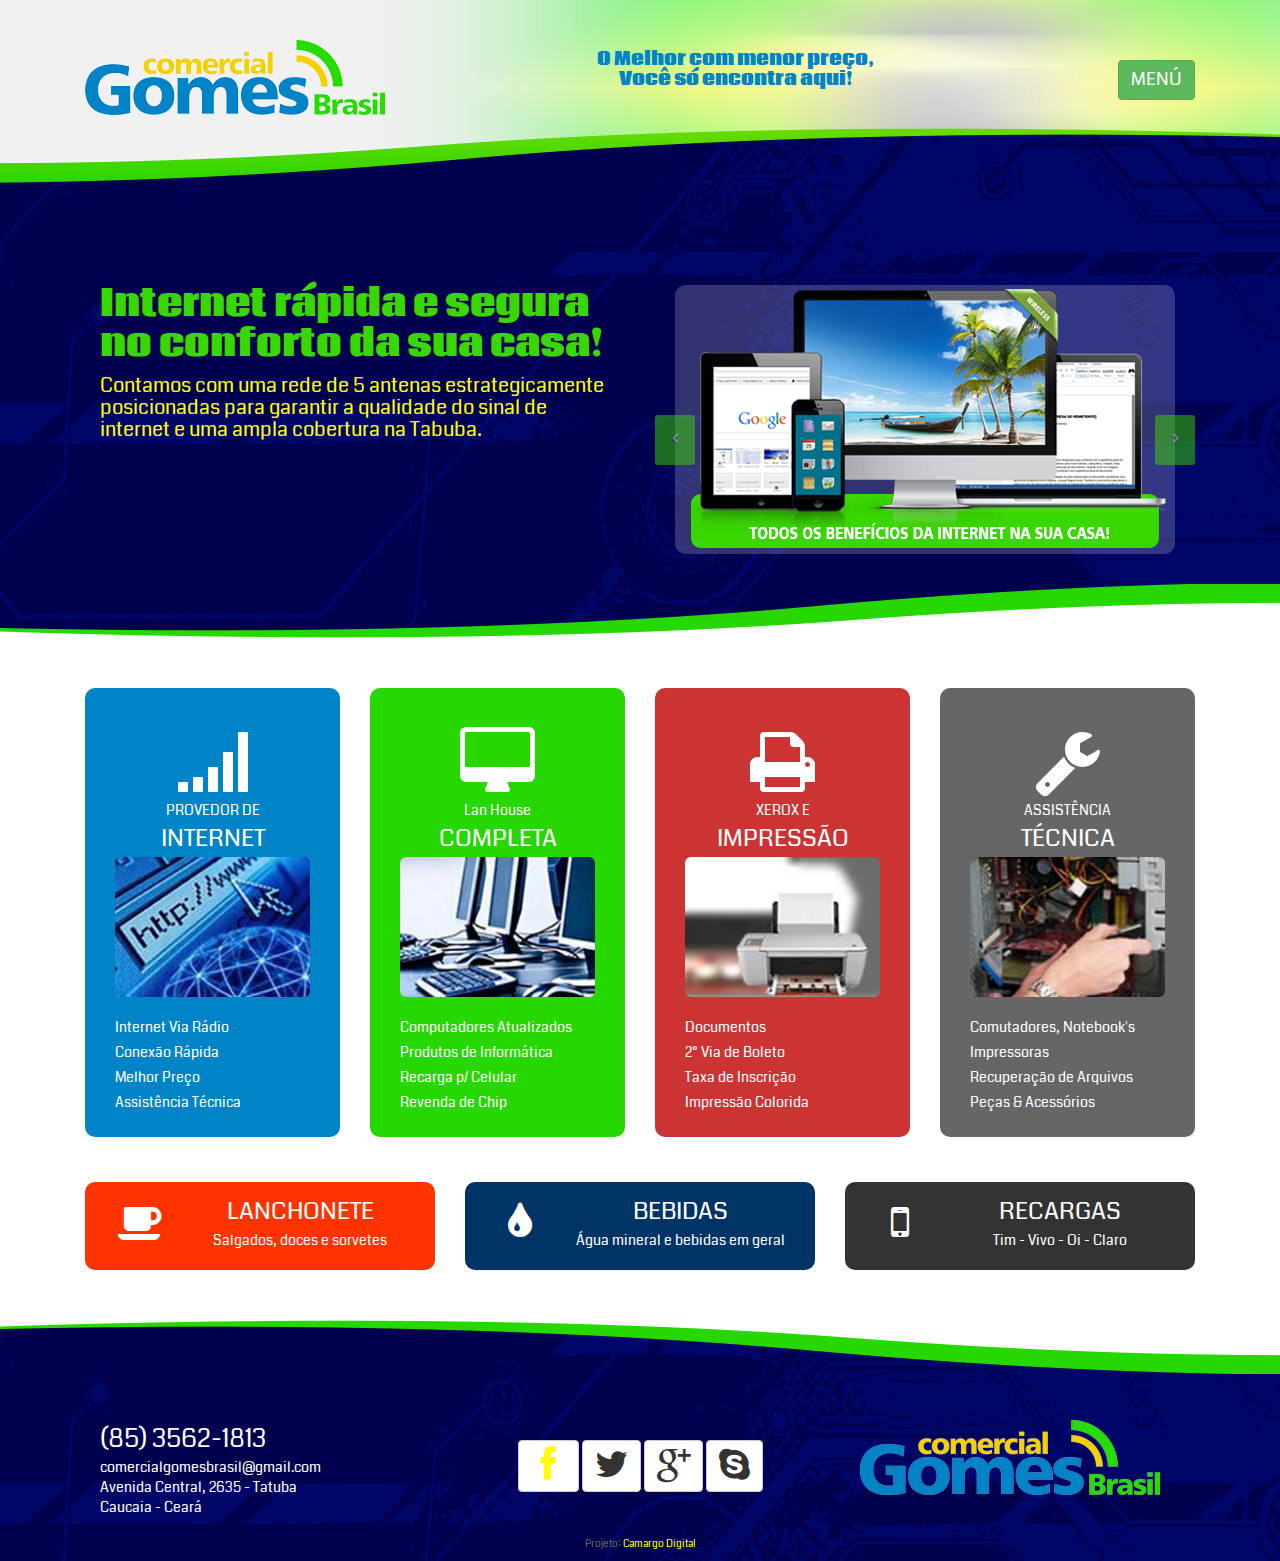
==== index.html @ f5a887e2 "1" ====
﻿<!DOCTYPE html>
<html lang="pt-br">
<head>
<title>Comercial Gomes Brasil</title>

<!-- META TAGS -->
<link href="img/favicon.ico" rel="shortcut icon">
<meta http-equiv="Content-Type" content="text/html" charset="utf-8">
<meta name="Language" content="pt-BR">
<meta name="viewport" content="width=device-width, initial-scale=1.0">
<meta name="description" content="Provedor de Internet, Assistência Técnica, Lanhouse, Lanchonete e Xerox">
<meta name="owner" content="comercialgomesbrasil@gmail.com">
<meta name="author" content="Camargo Digital | Websites Especializados">
<meta name="keywords" content="Provedor de Internet, LAnhouse, Xerox, Impressão, 2° Via, Documentos, Contas, Cadastro, Boleto">
<meta name="copyright" content="Copyright 2014 - Goiântrafo - Todos os direitos reservados.">
<meta name="url" content="https://comercialgomesbrasil.com.br">
<link rel="canonical" href="http://comercialgomesbrasil.com.br/">
<meta name="robots" content="index,follow,all">
<meta name="rating" content="general">
<meta name="revisit-after" content="1 days">

<!--  OPEN GRAPH  -->
<meta property="og:locale" content="pt_BR">
<meta property="og:title" content="Comercial Gomes Brasil">
<meta property="og:type" content="website">
<meta property="og:url" content="http://www.comercialgomesbrasil.com.br">
<meta property="og:image:type" content="image/png">
<meta property="og:image" content="http://www.comercialgomesbrasil.com.br/img/og-image.png">
<meta property="og:image:width" content="100px">
<meta property="og:image:height" content="100px">
<meta property="og:site_name" content="comercialgomesbrasil.com.br">
<meta property="og:description" content="Provedor de Internet, Assistência Técnica, Lanhouse, Lanchonete e Xerox">

<!--  OPEN GRAPH  -->
<meta property="busca:title" content="comercialgomesbrasil.com.br">
<meta property="busca:species" content="Home">
<meta property="busca:issued" content="14/06/2014 16:13:52">
<meta property="busca:modified" content="14/06/2014 16:13:52">
<meta property="busca:publisher" content="www.comercialgomesbrasil.com.br">

<!-- Avenida Central, 2635, Tabuba, Caucaia, Ceará, Brasil -->
<meta name="DC.title" content="Comercial Gomes Brasil">
<meta name="geo.region" content="BR-CE">
<meta name="geo.placename" content="Caucaia">
<meta name="geo.position" content="Coordenadas Geográficas">
<meta name="ICBM" content="Coordenadas Geográficas">

<!-- CSS -->
<link href="css/bootstrap.css" rel="stylesheet">
<link href="css/font-awesome/css/font-awesome.css" rel="stylesheet">

<!-- FONTE UBUNTU 400, 700 -->
<link href='http://fonts.googleapis.com/css?family=Coda:400,700' rel='stylesheet' type='text/css'>

<!-- JS -->
<script src="js/jquery.js"></script>
<script src="js/bootstrap.js"></script>

</head>
<body>
<div class="container-fluid" style="background-image:url(img/barra-topo.png); background-position:center top; background-repeat:no-repeat; height:183px;">
  <div class="container">
    <div class="col-lg-4 col-md-4 col-sm-4 hidden-xs" style="padding-top:40px;"> <a class="navbar-brand" href="index.html"> <img alt="Comercial Gomes Brasil" src="img/logo.png" class="img-responsive"> </a> </div>
    <div class="col-xs-12 visible-xs" style="padding-top:40px;" align="center"> <a href="index.html"> <img alt="Comercial Gomes Brasil" src="img/logo.png" class="img-responsive"> </a> </div>

<div class="col-lg-6 visible-lg" align="center" style="padding-top:40px;">
<h6><strong>O Melhor com menor preço,<br>
Você só encontra aqui!</strong></h6>
</div>
    
    
<div class="col-lg-2 visible-lg" align="right" style="padding-top:60px;">
    <a class="btn btn-success" href="#" data-toggle="dropdown" title="Menú">MENÚ</a>
    <ul class="dropdown-menu" style=" width: 500px; height: auto; border-radius: 20px 20px 20px 20px; padding-top: 30px; padding-bottom: 20px; margin-left:-300px; background-image:url(img/bg-menu.png); background-position:center top; background-repeat:no-repeat;">
  
      <div class="col-lg-12" align="left" style="margin-bottom:20px;"> <a href="sobre.html" class="btn"> <i class="fa fa-home fa-5x" style="color: #0083C7; float: left; margin-right: 20px;"></i>
        <h2 style="color: #0083C7;"><strong>SOBRE NÓS</strong></h2>
        <h4>Saiba mais sobre a nossa história, <br>
          nossa forma de trabalho e nossas idéias</h4>
        </a> </div>
        
      <div class="col-lg-12" align="left" style="margin-bottom:20px;"> <a href="servicos.html" class="btn"> <i class="fa fa-sitemap fa-5x" style="color: #0083C7; float: left; margin-right: 20px;"></i>
        <h2 style="color: #0083C7;"><strong>NOSSOS SERVIÇOS</strong></h2>
        <h4>Estamos preparados para lhe atender <br>
          com aficiência e rapidez</h4>
        </a> </div>
        
      <div class="col-lg-12" align="left"> <a href="contato.html" class="btn"> <i class="fa fa-comments fa-5x" style="color: #0083C7; float: left; margin-right: 20px;"></i>
        <h2 style="color: #0083C7;"><strong>CONTATO</strong></h2>
        <h4>(85) <span style="font-size:24px;">3318-8438 </span> (85) <span style="font-size:24px;">8951-4951</span><br>
          comercialgomesbrasil@gmail.com</h4>
        </a> </div>
      </div>
    </ul>
  </div>
  <!--  MENU LG  -->
  
<div class="col-md-2 visible-md" style="float:right; margin-top:-60px;">
  <a class="btn btn-success" href="#" data-toggle="dropdown" title="Menú">MENÚ</a>
  <ul class="dropdown-menu" style=" width: 500px; height: auto; border-radius: 20px 20px 20px 20px; padding-top: 30px; padding-bottom: 20px; margin-left:-350px; background-image:url(img/bg-menu.png); background-position:center top; background-repeat:no-repeat;">
   
    <div class="col-md-12" align="left" style="margin-bottom:20px;"> <a href="sobre.html" class="btn"> <i class="fa fa-home fa-5x" style="color: #0083C7; float: left; margin-right: 20px;"></i>
      <h2 style="color: #0083C7;"><strong>SOBRE NÓS</strong></h2>
      <h4>Saiba mais sobre a nossa história, <br>
        nossa forma de trabalho e nossas idéias</h4>
      </a> </div>
      
    <div class="col-md-12" align="left" style="margin-bottom:20px;"> <a href="servicos.html" class="btn"> <i class="fa fa-sitemap fa-5x" style="color: #0083C7; float: left; margin-right: 20px;"></i>
      <h2 style="color: #0083C7;"><strong>NOSSOS SERVIÇOS</strong></h2>
      <h4>Estamos preparados para lhe atender <br>
        com aficiência e rapidez</h4>
      </a> </div>
      
    <div class="col-md-12" align="left"> <a href="contato.html" class="btn"> <i class="fa fa-comments fa-5x" style="color: #0083C7; float: left; margin-right: 20px;"></i>
      <h2 style="color: #0083C7;"><strong>CONTATO</strong></h2>
      <h4>(85) <span style="font-size:24px;">3318-8438 </span> (85) <span style="font-size:24px;">8951-4951</span><br>
        comercialgomesbrasil@gmail.com</h4>
      </a> </div>
  </ul>
</div>
<!--  MENU MD  -->

<div class="col-sm-2 visible-sm" style="float:right; margin-top:-80px;">
<a class="btn btn-success" href="#" data-toggle="dropdown" title="Menú">MENÚ</a>
<ul class="dropdown-menu" style=" width: 500px; height: auto; border-radius: 20px 20px 20px 20px; padding-top: 30px; padding-bottom: 20px; margin-left:-380px; background-image:url(img/bg-menu.png); background-position:center top; background-repeat:no-repeat;">

  <div class="col-sm-12" align="left" style="margin-bottom:20px;"> <a href="sobre.html" class="btn"> <i class="fa fa-home fa-5x" style="color: #0083C7; float: left; margin-right: 20px;"></i>
    <h2 style="color: #0083C7;"><strong>SOBRE NÓS</strong></h2>
    <h4>Saiba mais sobre a nossa história, <br>
      nossa forma de trabalho e nossas idéias</h4>
    </a> </div>
    
  <div class="col-sm-12" align="left" style="margin-bottom:20px;"> <a href="servicos.html" class="btn"> <i class="fa fa-sitemap fa-5x" style="color: #0083C7; float: left; margin-right: 20px;"></i>
    <h2 style="color: #0083C7;"><strong>NOSSOS SERVIÇOS</strong></h2>
    <h4>Estamos preparados para lhe atender <br>
      com aficiência e rapidez</h4>
    </a> </div>
    
  <div class="col-sm-12" align="left"> <a href="contato.html" class="btn"> <i class="fa fa-comments fa-5x" style="color: #0083C7; float: left; margin-right: 20px;"></i>
    <h2 style="color: #0083C7;"><strong>CONTATO</strong></h2>
    <h4>(85) <span style="font-size:24px;">3318-8438 </span> (85) <span style="font-size:24px;">8951-4951</span><br>
      comercialgomesbrasil@gmail.com</h4>
    </a> </div>
</ul>
</div>
<!--  MENU SM  -->

<div class="col-xs-12 visible-xs" align="center" style=" margin-top:10px;">
<a class="btn btn-success" href="#" data-toggle="dropdown" title="Menú">MENÚ</a>
<ul class="dropdown-menu" style=" width:90%; height: auto; border-radius: 20px 20px 20px 20px; padding-top: 10px; padding-bottom: 20px; margin-left:5%; background-image:url(img/bg-menu.png); background-position:center top; background-repeat:no-repeat;">

  <div class="row" style="margin-bottom:0px;"> <a href="sobre.html" class="btn">
    <div class="row"><i class="fa fa-home fa-5x" style="color: #0083C7;"></i></div>
    <div class="row">
      <h2 style="color: #0083C7;"><strong>SOBRE NÓS</strong></h2>
    </div>
    </a> </div>
    
  <div class="row" align="center" style="margin-bottom:0px;"> <a href="servicos.html" class="btn">
    <div class="row"><i class="fa fa-sitemap fa-5x" style="color: #0083C7;"></i></div>
    <div class="row">
      <h2 style="color: #0083C7;"><strong>SERVIÇOS</strong></h2>
    </div>
    </a> </div>
    
  <div class="row" align="center"> <a href="contato.html" class="btn">
    <div class="row"><i class="fa fa-comments fa-5x" style="color: #0083C7;"></i></div>
    <div class="row">
      <h2 style="color: #0083C7;"><strong>CONTATO</strong></h2>
    </div>
    </a> </div>

</ul>
</div>
<!--  MENU XS  -->

</div>
</div>
<!--  NAVEGAÇÃO  -->

<div class="container" style="margin-top: 8%; margin-bottom: 0px;">
  <div class="col-lg-6 col-md-6 col-sm-12">
    <div class="col-lg-12" style="padding-top: 0px;">
      <h1><strong>Internet rápida e segura no conforto da sua casa!</strong></h1>
      <h2> Contamos com uma rede de 5 antenas estrategicamente posicionadas para garantir a qualidade do sinal de internet e uma ampla cobertura na Tabuba.</h2>
    </div>
  </div>
  <div class="col-lg-6 col-md-6 col-sm-12" style="padding-top:0;">
    <div id="myCarousel" class="carousel slide">
      <div class="carousel-inner">
        <div class="active item" align="center"><img src="img/image.png" class="img-responsive img-rounded" align="center"></div>
        <div class="item" align="center"><img src="img/slide1.jpg" class="img-responsive img-rounded"  align="center"> </div>
        <div class="item" align="center"><img src="img/slide2.jpg" class="img-responsive img-rounded" align="center"></div>
      </div>
      <a class="carousel-control left" href="#myCarousel" data-slide="prev">&lsaquo;</a> <a class="carousel-control right" href="#myCarousel" data-slide="next">&rsaquo;</a> </div>
    <!--  CARROSSEL  --> 
    
  </div>
</div>
<!--  SLIDE  -->

<div class="container-fluid" style="background-image:url(img/divisor-1.png); background-position:center top; background-repeat:no-repeat; height:54px;"> </div>
<div class="container-fluid" style="background-color:#FFF; padding-top:50px; padding-bottom:50px;">
  <div class="container">
    <div class="col-lg-3 col-md-3 col-sm-6 col-xs-12" style="margin-bottom:20px;">
      <div class="col-lg-12" style="background-color: #0083C7; border-radius: 10px; padding-top: 20px; padding-bottom: 10px;">
        <div class="col-lg-12" align="center" style="padding-top:20px;"> <i class="fa fa-5x  fa-signal"></i> </div>
        <div class="col-lg-12" align="center">
          <h3><span style="font-size:14px;">PROVEDOR DE</span></h3>
          <h3>INTERNET</h3>
        </div>
        <div class="col-lg-12 hidden-xs" align="center"> <img src="img/provedor.jpg" class="img-responsive img-rounded"> </div>
        <div class="col-lg-12 hidden-md hidden-xs" style="padding-top:20px;">
          <ul class="list-inline">
            <li style="margin-bottom:5px;">Internet Via Rádio</li>
            <li style="margin-bottom:5px;">Conexão Rápida</li>
            <li style="margin-bottom:5px;">Melhor Preço</li>
            <li style="margin-bottom:5px;">Assistência Técnica</li>
          </ul>
        </div>
      </div>
    </div>
    <div class="col-lg-3 col-md-3 col-sm-6 col-xs-12" style="margin-bottom:20px;">
      <div class="col-lg-12" style="background-color: #26D700; border-radius: 10px; padding-top: 20px; padding-bottom: 10px;">
        <div class="col-lg-12" align="center" style="padding-top:20px;"> <i class="fa fa-5x  fa-desktop"></i> </div>
        <div class="col-lg-12" align="center">
          <h3><span style="font-size:14px;">Lan House</span></h3>
          <h3>COMPLETA</h3>
        </div>
        <div class="col-lg-12 hidden-xs" align="center"> <img src="img/lanhouse.jpg" class="img-responsive img-rounded"> </div>
        <div class="col-lg-12 hidden-md hidden-xs" style="padding-top:20px;">
          <ul class="list-inline">
            <li style="margin-bottom:5px;">Computadores Atualizados</li>
            <li style="margin-bottom:5px;">Produtos de Informática</li>
            <li style="margin-bottom:5px;" class="hidden-sm">Recarga p/ Celular </li>
            <li style="margin-bottom:5px;" class="hidden-sm">Revenda de Chip</li>
          </ul>
        </div>
      </div>
    </div>
    <div class="col-lg-3 col-md-3 col-sm-6 col-xs-12" style="margin-bottom:20px;">
      <div class="col-lg-12" style="background-color: #CC3333; border-radius: 10px; padding-top: 20px; padding-bottom: 10px;">
        <div class="col-lg-12" align="center" style="padding-top:20px;"> <i class="fa fa-5x fa-print"></i> </div>
        <div class="col-lg-12" align="center">
          <h3><span style="font-size:14px;">XEROX E</span></h3>
          <h3>IMPRESSÃO</h3>
        </div>
        <div class="col-lg-12 hidden-xs" align="center"> <img src="img/impressao.jpg" class="img-responsive img-rounded"> </div>
        <div class="col-lg-12 hidden-md hidden-xs" style="padding-top:20px;">
          <ul class="list-inline">
            <li style="margin-bottom:5px;">Documentos</li>
            <br>
            <li style="margin-bottom:5px;">2° Via de Boleto</li>
            <br>
            <li style="margin-bottom:5px;">Taxa de Inscrição</li>
            <br>
            <li style="margin-bottom:5px;" class="hidden-sm">Impressão Colorida</li>
          </ul>
        </div>
      </div>
    </div>
    <div class="col-lg-3 col-md-3 col-sm-6 col-xs-12" style="margin-bottom:20px;">
      <div class="col-lg-12" style="background-color: #666666; border-radius: 10px; padding-top: 20px; padding-bottom: 10px;">
        <div class="col-lg-12" align="center" style="padding-top:20px;"> <i class="fa fa-5x fa-wrench"></i> </div>
        <div class="col-lg-12" align="center">
          <h3><span style="font-size:14px;">ASSISTÊNCIA</span></h3>
          <h3>TÉCNICA</h3>
        </div>
        <div class="col-lg-12 hidden-xs" align="center"> <img src="img/manutencao.jpg" class="img-responsive img-rounded"> </div>
        <div class="col-lg-12 hidden-md hidden-xs"  style="padding-top:20px;" >
          <ul class="list-inline">
            <li style="margin-bottom:5px;">Comutadores, Notebook's</li>
            <br>
            <li style="margin-bottom:5px;">Impressoras</li>
            <li style="margin-bottom:5px;">Recuperação de Arquivos</li>
            <li style="margin-bottom:5px;">Peças & Acessórios</li>
          </ul>
        </div>
      </div>
    </div>
    <div class="col-lg-4 col-md-4 col-sm-4 col-xs-12" style="margin-top:25px;">
      <div class="col-lg-12 col-md-12" style="background-color: #FF3300; border-radius: 10px; padding-top: 20px; padding-bottom: 10px;">
        <div class="col-lg-3 col-md-3 col-sm-12" align="center"> <i class="fa fa-4x fa-coffee"></i> </div>
        <div class="col-lg-9 col-md-9" align="center">
          <h3>LANCHONETE</h3>
          <p class=" hidden-xs">Salgados, doces e sorvetes</p>
        </div>
      </div>
    </div>
    <div class="col-lg-4 col-md-4 col-sm-4 col-xs-12" style="margin-top:25px;">
      <div class="col-lg-12 col-md-12" style="background-color: #003366; border-radius: 10px; padding-top: 20px; padding-bottom: 10px;">
        <div class="col-lg-3 col-md-3 col-sm-12" align="center"> <i class="fa fa-4x fa-tint"></i> </div>
        <div class="col-lg-9 col-md-9" align="center">
          <h3>BEBIDAS</h3>
          <p class=" hidden-xs">Água mineral e bebidas em geral</p>
        </div>
      </div>
    </div>
    <div class="col-lg-4 col-md-4 col-sm-4 col-xs-12" style="margin-top:25px;">
      <div class="col-lg-12 col-md-12" style="background-color: #333333; border-radius: 10px; padding-top: 20px; padding-bottom: 10px;">
        <div class="col-lg-3 col-md-3 col-sm-12" align="center"> <i class="fa fa-4x fa-mobile"></i> </div>
        <div class="col-lg-9  col-md-9" align="center">
          <h3>RECARGAS</h3>
          <p class=" hidden-xs">Tim - Vivo - Oi - Claro</p>
        </div>
      </div>
    </div>
  </div>
</div>
<!--  CONTEÚDO  -->

<div style="width: 100%; padding-bottom: 0px; padding-top: 100px; background-image: url(img/barra-rodape.png); background-repeat: no-repeat; background-position: center top;">
  <div class="container" style="margin-bottom: 10px;">
    <div class="col-lg-12 col-md-12" style=" color:#fff;">
      <div class="col-lg-4 col-md-4 hidden-sm hidden-xs" align="left"> <span style="font-size:26px">(85) 3562-1813 </span><br>
        <p>comercialgomesbrasil@gmail.com<br>
          Avenida Central, 2635 - Tatuba<br>
          Caucaia - Ceará </p>
      </div>
      
      <div class="col-lg-4 col-md-4  col-sm-6 hidden-xs" align="center" style="padding-top:20px;">
       <span class="btn btn-default"><a href="https://www.facebook.com/profile.php?id=100008266188944&fref=ts" target="_blank">
       <i class="fa fa-facebook fa-2x" style="padding-left:10px; padding-right:10px;"></i></a>
       </span>
       
       <span class="btn btn-default"><i class="fa fa-twitter fa-2x"></i></span> <span class="btn btn-default"><i class="fa fa-google-plus fa-2x"></i></span> <span class="btn btn-default"><i class="fa fa-skype fa-2x"></i></span>
       
        </p>
      </div>
      <div class="col-lg-4 col-md-4  col-sm-6 col-xs-12" align="center"> <a href="index.html"><img src="img/logo.png" class="img-responsive" border="0"></a> </div>
    </div>
  </div>
  <div class="container">
    <div class="col-lg-12" align="center">
      <p style="font-size:10px; text-align:center; color:#666;">Projeto: <a href="http://www.camargodigital.com.br" target="_blank">Camargo Digital</a></p>
    </div>
  </div>
</div>
<!--  RODAPÉ  -->

</body>
</html>
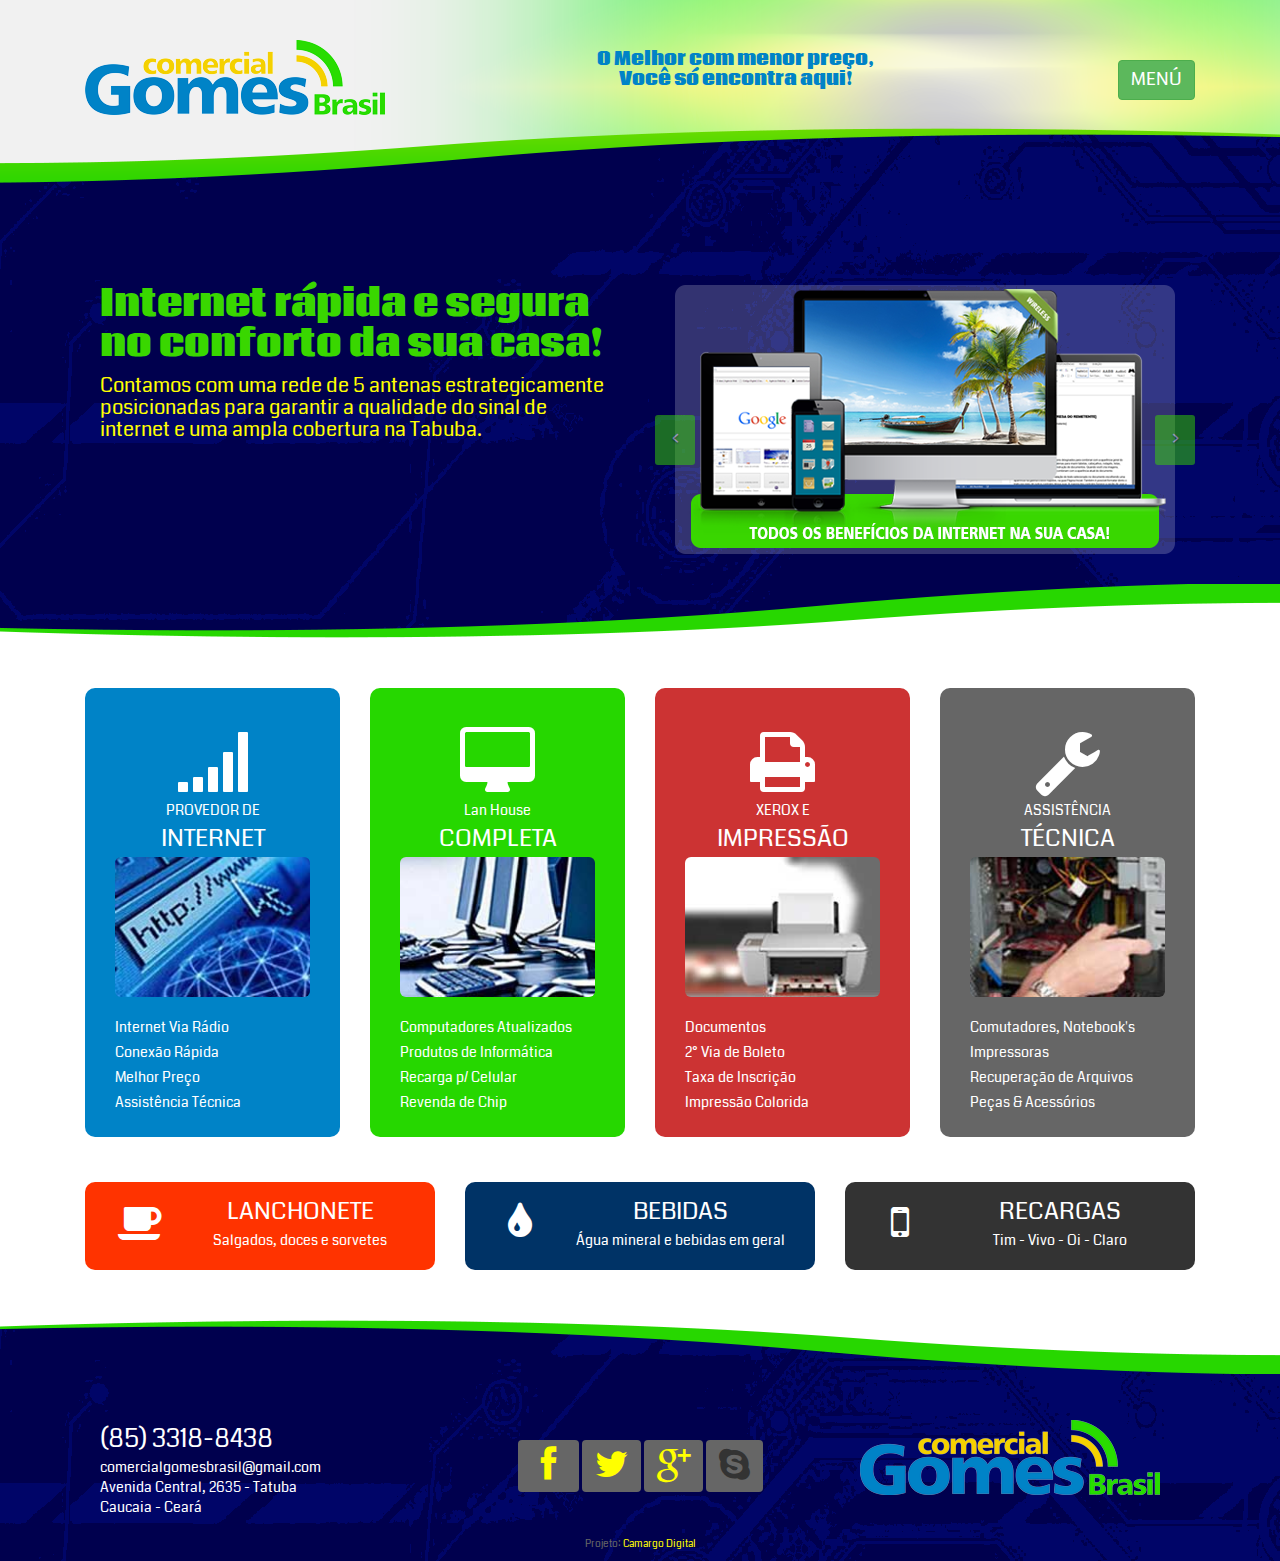
==== commit 8f31db76: "2" ====
--- a/index.html
+++ b/index.html
@@ -55,6 +55,17 @@
 <!-- JS -->
 <script src="js/jquery.js"></script>
 <script src="js/bootstrap.js"></script>
+
+<script>
+  (function(i,s,o,g,r,a,m){i['GoogleAnalyticsObject']=r;i[r]=i[r]||function(){
+  (i[r].q=i[r].q||[]).push(arguments)},i[r].l=1*new Date();a=s.createElement(o),
+  m=s.getElementsByTagName(o)[0];a.async=1;a.src=g;m.parentNode.insertBefore(a,m)
+  })(window,document,'script','//www.google-analytics.com/analytics.js','ga');
+
+  ga('create', 'UA-52476973-1', 'auto');
+  ga('send', 'pageview');
+
+</script>
 
 </head>
 <body>
@@ -312,21 +323,37 @@
 <div style="width: 100%; padding-bottom: 0px; padding-top: 100px; background-image: url(img/barra-rodape.png); background-repeat: no-repeat; background-position: center top;">
   <div class="container" style="margin-bottom: 10px;">
     <div class="col-lg-12 col-md-12" style=" color:#fff;">
-      <div class="col-lg-4 col-md-4 hidden-sm hidden-xs" align="left"> <span style="font-size:26px">(85) 3562-1813 </span><br>
+      <div class="col-lg-4 col-md-4 hidden-sm hidden-xs" align="left"> <span style="font-size:26px">(85) 3318-8438 </span><br>
         <p>comercialgomesbrasil@gmail.com<br>
           Avenida Central, 2635 - Tatuba<br>
           Caucaia - Ceará </p>
       </div>
       
       <div class="col-lg-4 col-md-4  col-sm-6 hidden-xs" align="center" style="padding-top:20px;">
-       <span class="btn btn-default"><a href="https://www.facebook.com/profile.php?id=100008266188944&fref=ts" target="_blank">
-       <i class="fa fa-facebook fa-2x" style="padding-left:10px; padding-right:10px;"></i></a>
-       </span>
-       
-       <span class="btn btn-default"><i class="fa fa-twitter fa-2x"></i></span> <span class="btn btn-default"><i class="fa fa-google-plus fa-2x"></i></span> <span class="btn btn-default"><i class="fa fa-skype fa-2x"></i></span>
-       
-        </p>
-      </div>
+      
+      <span class="btn btn-default">
+      <a href="https://www.facebook.com/www.comercialgomesbrasil.com.br" target="_blank">
+      <i class="fa fa-facebook fa-2x" style="padding-left:10px; padding-right:10px;"></i>
+      </a></span>
+      
+      <span class="btn btn-default">
+		<a href="https://twitter.com/89514951" target="_blank">
+		<i class="fa fa-twitter fa-2x"></i>
+        </a></span>
+        
+        
+        <span class="btn btn-default">
+		<a href="https://plus.google.com/b/116881775975876098729/dashboard/overview?hl=pt-BR" target="_blank">
+        <i class="fa fa-google-plus fa-2x"></i>
+        </a></span>
+      
+      <span class="btn btn-default"><i class="fa fa-skype fa-2x"></i></span>
+      
+     
+      </div>
+      
+      
+      
       <div class="col-lg-4 col-md-4  col-sm-6 col-xs-12" align="center"> <a href="index.html"><img src="img/logo.png" class="img-responsive" border="0"></a> </div>
     </div>
   </div>
@@ -337,6 +364,6 @@
   </div>
 </div>
 <!--  RODAPÉ  -->
-
+<a href="https://plus.google.com/116881775975876098729" class="hidden" rel="publisher">Google+</a>
 </body>
 </html>